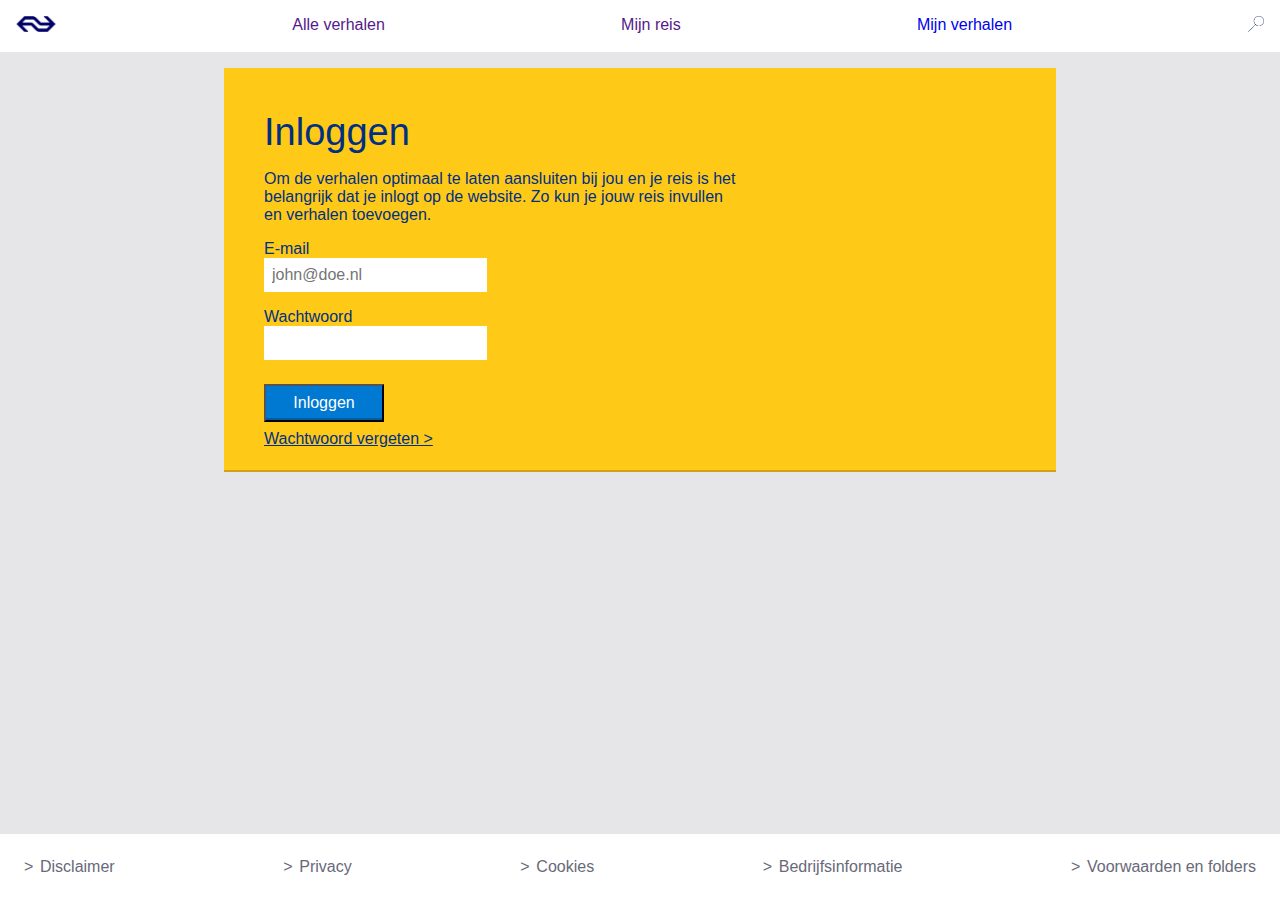
==== inloggen.html @ 3e2bbccd "HER 2" ====
<!DOCTYPE html>
<html lang="en">

<head>
    <meta charset="UTF-8">
    <title>Inloggen | NS verhalen website</title>
    <link rel="stylesheet" href="style.css">
</head>

<body id="loginpage">
    <header>
        <nav>
            <ul>
                <li><a href=""><img src="images/nskopie.png" alt="NS logo"></a></li>
                <li><a href="">Alle verhalen</a></li>
                <li><a href="">Mijn reis</a></li>
                <li><a href="mijnverhalen.html">Mijn verhalen</a></li>
                <li><a href=""><img src="images/zoekkopie.png" alt="zoek knop"></a></li>
            </ul>
        </nav>
    </header>
    <form action="inloggen.html" id="login">
        <fieldset>
            <legend>Inloggen</legend>
            <p>Om de verhalen optimaal te laten aansluiten bij jou en je reis is het belangrijk dat je inlogt op de website. Zo kun je jouw reis invullen en verhalen toevoegen.</p>
            <label for="email">E-mail</label> <br>
            <input type="email" id="email" placeholder="john@doe.nl" required> <br>
            <label for="wachtwoord">Wachtwoord</label> <br>
            <input type="password" id="wachtwoord" minlength="6" required> <br>
            <input type="submit" value="Inloggen"> <br>
            <a href="index.html">Wachtwoord vergeten</a>
        </fieldset>
    </form>
    <footer>
        <ul>
            <li><a href="https://www.ns.nl/disclaimer.html">Disclaimer</a></li>
            <li><a href="https://www.ns.nl/privacy">Privacy</a></li>
            <li><a href="https://www.ns.nl/privacy/cookiebeleid.html">Cookies</a></li>
            <li><a href="https://www.ns.nl/bedrijfsinformatie.html">Bedrijfsinformatie</a></li>
            <li><a href="https://www.ns.nl/voorwaarden.html">Voorwaarden en folders</a></li>
        </ul>
    </footer>
</body>

</html>
---- style.css ----
/*single column layout*/

* {
    box-sizing: border-box;
}

html {
    height: 100%;
}

body {
    background-color: #e6e6e9;
    font-family: myriad pro, sans-serif;
    margin: 0;
    min-height: 100%;
    display: flex;
    flex-direction: column;

}

#loginpage {
    display: block;
}

#login {
    min-width: 45%;
    max-width: 65%;
    margin: 1em auto;
    padding: 1em;
}

#login > legend {
    margin: .5em .75em;
}

#login > p {
    margin: 1em 1.5em;
    max-width: 30em;
}

#login > fieldset {
    margin: .5em 1.5em;
    padding: 0;
}

#matchresults h1 {
    grid-column: 1/3;
}

#matchresults section {
    grid-column: 2/3;
}

#mystories h1 {
    grid-column: 1/3;

}

#mystories section {
    grid-column: 2/3;
}

header {
    position: relative;
}

header ul {
    list-style: none;
    padding: 0;
    margin: 0;
    background-color: #ffffff;
    color: #003082;
}

header li {
    text-align: center;
    padding: 1em 1em;
    text-decoration: none;
    max-width: 40em;
    flex-direction: row;
    justify-content: space-around;
}

li img {
    max-height: 1em;
    min-height: 1em;
}

li {
    padding: 0.5em;
}

li a {
    text-decoration: none;
}

header form {
    position: absolute;
    max-width: 10em;
    background-color: #686979;
    border: 0;
    box-shadow: none;
    width: 10em;
    height: 2em;
    padding: 0;
    right: 0;
    top: -666em;
}

header fieldset {
    width: 10em;
    height: 2em;
    padding: 0;
}

header input[type=text] {
    width: 13em;
    height: 2em;
    margin: .5em .5em;
}

.down {
    top: 0;
}

h1 {
    font-size: 2.375em;
    font-weight: 400;
    color: #003082;
    margin: .5em;
}

h2 {
    font-size: 1.875em;
    font-weight: 400;
    color: #003082;
}

h3 {
    font-size: 1.5;
    font-weight: 400;
    color: #003082;
}

form {
    background-color: #ffc917;
    padding: 1em;
    margin: 1em 1em;
    box-shadow: inset 0 -.125em 0 0 #cfa317;
}

fieldset > p {
    max-width: 30em;
}

fieldset > p {
    color: #003082;
}

fieldset {
    border: none;
    padding: 1.5em;
}


legend {
    font-size: 2.375em;
    font-weight: 400;
    color: #003082;
    padding: 0;
}

fieldset a {
    text-decoration: underline;
    color: #003082;
}

fieldset a::after {
    content: " >"
}

label {
    color: #003082;
}

form button {
    background-color: #003082;
    color: white;
    padding: 1em;
    border: 0em;
    border-radius: 0em;
    margin: .5em 0;
}

input[type=text] {
    border: 0em;
    border-radius: 0em;
    box-sizing: border-box;
    width: 100%;
    height: 10em;
    margin: 1em 0em;
}

input[type=text]:active {
    background-color: #686979;
}

input[type=text]:focus {
    border: .2em solid #cfa317;
    background-color: #e6e6e9;
}

input[type=email] {
    border: 0em;
    font-size: 1em;
    padding: .5em;
    margin-bottom: 1em;
}

input[type=email]:active {
    background-color: #686979;
}

input[type=email]:focus {
    border: .2em solid #cfa317;
    background-color: #e6e6e9;
}

input[type=email]:valid:focus {
    background-color: lightgreen;
}

input[type=email]:invalid:focus {
    background-color: orangered;
}

input[type=password] {
    border: 0em;
    font-size: 1em;
    padding: .5em;
    margin-bottom: 1em;
}

input[type=password]:active {
    background-color: #686979;
}

input[type=password]:focus {
    border: .2em solid #cfa317;
    background-color: #e6e6e9;
}

input[type=password]:valid:focus {
    background-color: lightgreen;
}

input[type=password]:invalid:focus {
    background-color: orangered;
}

input[type=submit] {
    background-color: #0079d3;
    color: white;
    font-size: 1em;
    min-width: 7.5em;
    padding: .5em .5em;
    margin: .5em 0;
    box-shadow: inset 0 -.125em 0 0 #005ca0;
    transition: all .25s;
}

input[type=submit]:hover {
    box-shadow: inset 0 -3em 6px 0 #005ca0;
}

section {
    padding: 1em;
    margin: 1em auto;
}

article {
    background-color: #ffffff;
    padding: 1em;
    margin: 1em auto;
    min-width: 5em;
    max-width: 20em;
    box-shadow: inset 0 -.125em 0 0 rgba(7, 7, 33, .15);
}

.story {
    background-color: #ffffff;
    padding: 1em;
    margin: 2em auto;
    min-width: 60%;
    max-width: 80%;
}

.story > img {
    width: 100%;
    height: 100%;
}

#storypage > form {
    width: 75%;
    margin: 1em auto;
}

a > img {
    min-width: 10%;
    max-width: 100%;
}

p img {
    width: 2em;
    height: auto;
}

a {
    text-decoration: none;
}

section button {
    background-color: #0079d3;
    color: white;
    font-size: 1em;
    min-width: 7.5em;
    padding: .5em .5em;
    margin: 1em auto;
    box-shadow: inset 0 -.125em 0 0 #005ca0;
    transition: all .25s
}

section button::after {
    content: " >"
}

section button:hover {
    box-shadow: inset 0 -3em 6px 0 #005ca0;
}

footer {
    background-color: #ffffff;
    padding: 1em;
    margin-top: auto;
}

footer button {
    background-color: white;
    box-shadow: none;
    border: 0;
    background-image: url(images/plus3.png);
    background-size: contain;
    background-repeat: no-repeat;
    min-width: 1em;
    max-width: 1em;
    width: .5em;
    height: 1em;
}

footer button:hover {
    box-shadow: none;
}

.show {
    background-color: white;
    box-shadow: none;
    border: 0;
    background-image: url(images/vink.png);
    background-size: contain;
    background-repeat: no-repeat;
    width: 3em;
    height: 3em;
}

article {
    color: #000;
    display: flex;
    flex-wrap: wrap;
    flex-direction: row;
    max-width: 15em;
}

article footer {
    display: flex;
    justify-content: space-between;
    width: 100%;
}


footer ul {
    list-style: none;
    text-decoration: none;
    margin: 0;
    padding: 0;
    transition: all .25s ease;
    width: 100%;
}

footer li a {
    color: #686979;
    padding-left: 1em;
    position: relative;
}

footer li a:hover {
    color: #003082;
}

footer li a::before {
    content: ">";
    position: absolute;
    left: 0;
    transition: all .25s
}

footer li a:hover::before {
    left: .25em;
}

/*Breakpoint 1*/

@media (min-width: 30em) {
    body {
        display: grid;
        grid-template-columns: 1fr 1fr 1fr;
        grid-gap: 1em;
        /*
        max-width: 40em;
        margin: 0 auto;
*/
    }
    #storypage {
        display: block;
        margin: 0 auto;
    }
    .story {
        background-color: #ffffff;
        padding: 1em;
        margin: 2em auto;
        min-width: 45%;
        max-width: 65%;
    }
    #loginpage {
    display: block;
}
    #login {
        min-width: 45%;
        max-width: 65%;
        margin: 1em auto;
    }
    #loginpage > footer {
        position: absolute;
        width: 100%;
        bottom: 0;
    }
    main {
        grid-column: 2/3;
        max-width: 35em;
        margin: 0 auto;

    }
    header {
        grid-column: 1/4;
    }
    header ul {
        display: flex;
        flex-wrap: wrap;
        justify-content: space-between;
    }
    form {
        grid-column: 1/3;
        padding: 0;
        border: 0;
        margin: 0 auto;
    }
    form legend {
        padding: .5em 0em 0em 0em;
    }
    section {
        display: grid;
        grid-template-columns: 1fr 1fr;
        grid-template-rows: 25% 25% 25% 25%;
        grid-gap: 1em;
        grid-column: 1/3;
        grid-row: 1/3;
        padding: 0;
    }
    section h2 {
        grid-column: 1/3;
        grid-row: 1/2;
    }
    article {
       width: 100%;
    }
    section button {
        grid-column: 1/2;
        max-width: 7.5em;
        margin-left: 0;
    }
    footer {
        grid-column: 1/4;
    }
    footer ul {
        display: flex;
        flex-direction: row;
        justify-content: space-between;
        flex-wrap: wrap;
    }
}

@media (min-width: 65em) {
    body {
        display: grid;
        grid-template-columns: 1fr 1fr 1fr;
        grid-gap: 1em;
    }
    main {
        max-width: 47em;
        margin: 0 auto;
        grid-column: 2/3;

    }

    #storypage {
        display: block;
        margin: 0 auto;
    }
    .story {
        background-color: #ffffff;
        padding: 1em;
        margin: 2em auto;
        min-width: 45%;
        max-width: 65%;
    }
    #loginpage {
    display: block;
}
    #login {
        min-width: 45%;
        max-width: 65%;
        margin: 1em auto;
    }
    #loginpage > footer {
    position: absolute;
    width: 100%;
    bottom: 0;
}

    header {
        grid-column: 1/4;
    }
    header ul {
        display: flex;
        flex-wrap: wrap;
        justify-content: space-between;
    }
    form {
        grid-column: 2/3;
        padding: 0;
        /*        max-width: 53em;*/
        min-width: border: 0;
    }
    form legend {
        padding: .5em 0em 0em 0em;
    }
    section {
        display: grid;
        grid-template-columns: 1fr 1fr 1fr;
        grid-gap: 1em;
        grid-column: 2/3;
        padding: 0;
    }
    section h2 {
        grid-column: 1/4;
    }
    article a {
        grid-column: 1/2;
        padding: 1em;
        min-width: 15em;
    }

    article footer {
    display: flex;
    justify-content: space-between;
    width: 100%;
}
    section button {
        grid-column: 1/2;
        max-width: 7.5em;
        margin-left: 0;
    }
    footer {
        grid-column: 1/4;
    }
    footer ul {
        display: flex;
        flex-direction: row;
        justify-content: space-between;
        flex-wrap: wrap;
    }
}
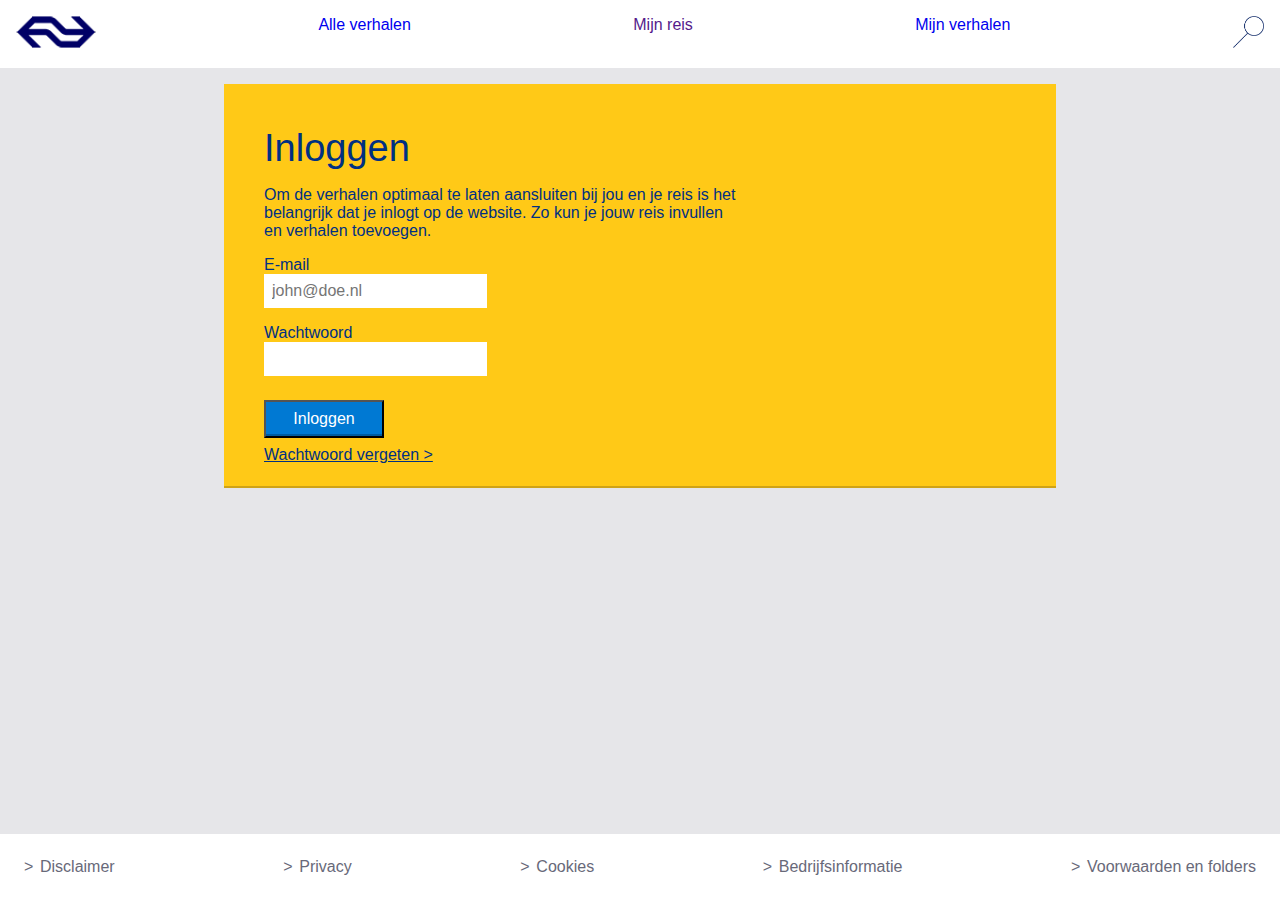
==== commit 57583daf: "Grid rechtzetten" ====
--- a/inloggen.html
+++ b/inloggen.html
@@ -6,13 +6,12 @@
     <title>Inloggen | NS verhalen website</title>
     <link rel="stylesheet" href="style.css">
 </head>
-
 <body id="loginpage">
     <header>
         <nav>
             <ul>
-                <li><a href=""><img src="images/nskopie.png" alt="NS logo"></a></li>
-                <li><a href="">Alle verhalen</a></li>
+                <li><a href="https://www.ns.nl/"><img src="images/nskopie.png" alt="NS logo"></a></li>
+                <li><a href="index.html">Alle verhalen</a></li>
                 <li><a href="">Mijn reis</a></li>
                 <li><a href="mijnverhalen.html">Mijn verhalen</a></li>
                 <li><a href=""><img src="images/zoekkopie.png" alt="zoek knop"></a></li>
--- a/style.css
+++ b/style.css
@@ -82,8 +82,8 @@
 }
 
 li img {
-    max-height: 1em;
-    min-height: 1em;
+    min-height: .5em;
+    max-height: 2em;
 }
 
 li {
@@ -281,7 +281,7 @@
 article {
     background-color: #ffffff;
     padding: 1em;
-    margin: 1em auto;
+    margin: 1em 0;
     min-width: 5em;
     max-width: 20em;
     box-shadow: inset 0 -.125em 0 0 rgba(7, 7, 33, .15);
@@ -302,7 +302,57 @@
 
 #storypage > form {
     width: 75%;
-    margin: 1em auto;
+    margin: 1.5em auto;
+}
+
+#storypage > section {
+    margin: 0 auto;
+    padding: 0;
+}
+
+#storypage > section > article {
+    position: relative;
+    width: 100em;
+    height: 10em;
+    margin: 0;
+    padding: 0;
+}
+
+#storypage > section > article:nth-of-type(1) {
+    position: absolute;
+    top: -666em;
+}
+
+.down {
+    top: 0;
+}
+
+#storypage > section > article > img:nth-of-type(1) {
+    width: 2em;
+    position: absolute;
+    left: 10%;
+    top: 10%;
+}
+
+#storypage > section > article > img:nth-of-type(2) {
+    width: 1em;
+    position: absolute;
+    right: 10%;
+    bottom: 10%;
+}
+
+#storypage > section > article > h2 {
+    position: absolute;
+    padding: 0;
+    margin: 0;
+    top: 10%;
+    left: 25%;
+}
+
+#storypage > section > article > p {
+    position: absolute;
+    top: 35%;
+    left: 10%;
 }
 
 a > img {
@@ -342,6 +392,7 @@
     background-color: #ffffff;
     padding: 1em;
     margin-top: auto;
+    position: relative;
 }
 
 footer button {
@@ -351,10 +402,12 @@
     background-image: url(images/plus3.png);
     background-size: contain;
     background-repeat: no-repeat;
-    min-width: 1em;
-    max-width: 1em;
-    width: .5em;
-    height: 1em;
+    min-width: 3em;
+    max-width: 3em;
+    width: 2em;
+    height: 2em;
+    position: absolute;
+    right: 0;
 }
 
 footer button:hover {
@@ -362,14 +415,11 @@
 }
 
 .show {
-    background-color: white;
-    box-shadow: none;
-    border: 0;
     background-image: url(images/vink.png);
     background-size: contain;
     background-repeat: no-repeat;
-    width: 3em;
-    height: 3em;
+    width: 2em;
+    height: 2em;
 }
 
 article {
@@ -377,7 +427,7 @@
     display: flex;
     flex-wrap: wrap;
     flex-direction: row;
-    max-width: 15em;
+    width: 100%;
 }
 
 article footer {
@@ -422,16 +472,18 @@
 @media (min-width: 30em) {
     body {
         display: grid;
-        grid-template-columns: 1fr 1fr 1fr;
+        grid-template-columns: 1fr 1fr 1fr 1fr;
+        grid-column: 2/3;
         grid-gap: 1em;
+        width: 100%;
         /*
         max-width: 40em;
         margin: 0 auto;
 */
     }
     #storypage {
-        display: block;
-        margin: 0 auto;
+        display: grid;
+        grid-template-columns: 1fr 1fr 1fr;
     }
     .story {
         background-color: #ffffff;
@@ -439,10 +491,29 @@
         margin: 2em auto;
         min-width: 45%;
         max-width: 65%;
+        grid-column: 1/3;
+    }
+    #storypage > section {
+        grid-column: 2/3;
+        padding: 0;
+    }
+
+    #storypage > section > article {
+        position: relative;
+        width: 100em;
+        height: 10em;
+        margin: 0;
+        padding: 0;
+        grid-column: 1/3;
+    }
+
+    #storypage > form {
+        grid-column: 1/3;
+        width: 100%;
     }
     #loginpage {
-    display: block;
-}
+        display: block;
+    }
     #login {
         min-width: 45%;
         max-width: 65%;
@@ -454,13 +525,13 @@
         bottom: 0;
     }
     main {
-        grid-column: 2/3;
-        max-width: 35em;
+        grid-column: 2/4;
+        max-width: 45em;
         margin: 0 auto;
 
     }
     header {
-        grid-column: 1/4;
+        grid-column: 1/5;
     }
     header ul {
         display: flex;
@@ -479,7 +550,6 @@
     section {
         display: grid;
         grid-template-columns: 1fr 1fr;
-        grid-template-rows: 25% 25% 25% 25%;
         grid-gap: 1em;
         grid-column: 1/3;
         grid-row: 1/3;
@@ -490,7 +560,7 @@
         grid-row: 1/2;
     }
     article {
-       width: 100%;
+        width: 100%;
     }
     section button {
         grid-column: 1/2;
@@ -498,7 +568,7 @@
         margin-left: 0;
     }
     footer {
-        grid-column: 1/4;
+        grid-column: 1/5;
     }
     footer ul {
         display: flex;
@@ -508,14 +578,14 @@
     }
 }
 
-@media (min-width: 65em) {
+@media (min-width: 55em) {
     body {
         display: grid;
         grid-template-columns: 1fr 1fr 1fr;
         grid-gap: 1em;
     }
     main {
-        max-width: 47em;
+        max-width: 53em;
         margin: 0 auto;
         grid-column: 2/3;
 
@@ -532,19 +602,31 @@
         min-width: 45%;
         max-width: 65%;
     }
+    #storypage > section {
+        margin: 0 auto;
+        padding: 0;
+    }
+
+    #storypage > section > article {
+        position: relative;
+        width: 100em;
+        height: 10em;
+        margin: 0;
+        padding: 0;
+    }
     #loginpage {
-    display: block;
-}
+        display: block;
+    }
     #login {
         min-width: 45%;
         max-width: 65%;
         margin: 1em auto;
     }
     #loginpage > footer {
-    position: absolute;
-    width: 100%;
-    bottom: 0;
-}
+        position: absolute;
+        width: 100%;
+        bottom: 0;
+    }
 
     header {
         grid-column: 1/4;
@@ -555,10 +637,9 @@
         justify-content: space-between;
     }
     form {
-        grid-column: 2/3;
-        padding: 0;
-        /*        max-width: 53em;*/
-        min-width: border: 0;
+        grid-column: 2/5;
+        padding: 0;
+        border: 0;
     }
     form legend {
         padding: .5em 0em 0em 0em;
@@ -573,6 +654,7 @@
     section h2 {
         grid-column: 1/4;
     }
+
     article a {
         grid-column: 1/2;
         padding: 1em;
@@ -580,10 +662,10 @@
     }
 
     article footer {
-    display: flex;
-    justify-content: space-between;
-    width: 100%;
-}
+        display: flex;
+        justify-content: space-between;
+        width: 100%;
+    }
     section button {
         grid-column: 1/2;
         max-width: 7.5em;
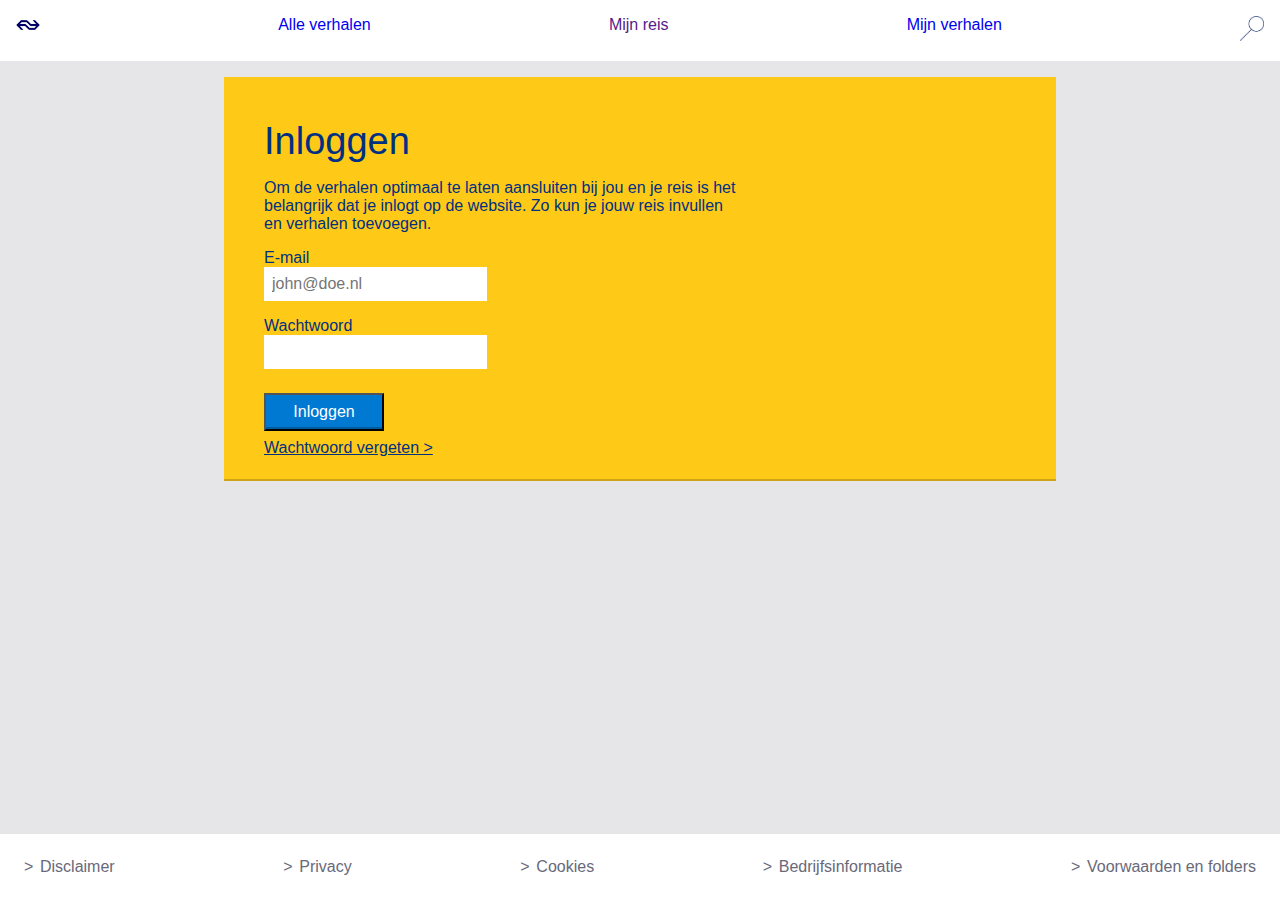
==== commit 26697cd7: "Responsiveness nog beter en nieuwe index content" ====
--- a/inloggen.html
+++ b/inloggen.html
@@ -39,6 +39,7 @@
             <li><a href="https://www.ns.nl/voorwaarden.html">Voorwaarden en folders</a></li>
         </ul>
     </footer>
+    <script src="script.js"></script>
 </body>
 
 </html>
--- a/style.css
+++ b/style.css
@@ -29,6 +29,11 @@
     padding: 1em;
 }
 
+#login > fieldset {
+    margin: .5em 1.5em;
+    padding: 0;
+}
+
 #login > legend {
     margin: .5em .75em;
 }
@@ -38,26 +43,90 @@
     max-width: 30em;
 }
 
-#login > fieldset {
-    margin: .5em 1.5em;
-    padding: 0;
+#matchresults section {
+    grid-column: 2/3;
 }
 
 #matchresults h1 {
     grid-column: 1/3;
-}
-
-#matchresults section {
-    grid-column: 2/3;
-}
-
-#mystories h1 {
-    grid-column: 1/3;
-
+    margin: 0;
 }
 
 #mystories section {
     grid-column: 2/3;
+}
+
+#mystories h1 {
+    grid-column: 1/4;
+    margin: 0;
+}
+
+.story {
+    background-color: #ffffff;
+    padding: 1em;
+    margin: 2em auto;
+    min-width: 60%;
+    max-width: 80%;
+}
+
+.story > img {
+    width: 100%;
+    height: 100%;
+}
+
+#storypage > form {
+    width: 75%;
+    margin: 1.5em auto;
+}
+
+#storypage > section {
+    margin: 0 auto;
+    padding: 0;
+}
+
+#storypage > section > article {
+    position: relative;
+    width: 100em;
+    height: 10em;
+    margin: 1em 0;
+    padding: 0;
+}
+
+#storypage > section > article:nth-of-type(1) {
+    position: absolute;
+    top: -666em;
+}
+
+.down {
+    top: 0;
+}
+
+#storypage > section > article > img:nth-of-type(1) {
+    width: 2em;
+    position: absolute;
+    left: 10%;
+    top: 10%;
+}
+
+#storypage > section > article > img:nth-of-type(2) {
+    width: 1em;
+    position: absolute;
+    right: 10%;
+    bottom: 10%;
+}
+
+#storypage > section > article > h2 {
+    position: absolute;
+    padding: 0;
+    margin: 0;
+    top: 10%;
+    left: 25%;
+}
+
+#storypage > section > article > p {
+    position: absolute;
+    top: 35%;
+    left: 10%;
 }
 
 header {
@@ -81,17 +150,16 @@
     justify-content: space-around;
 }
 
-li img {
-    min-height: .5em;
-    max-height: 2em;
-}
-
 li {
     padding: 0.5em;
 }
 
 li a {
     text-decoration: none;
+}
+
+li img {
+    max-width: 1.5em;
 }
 
 header form {
@@ -149,19 +217,15 @@
     box-shadow: inset 0 -.125em 0 0 #cfa317;
 }
 
-fieldset > p {
-    max-width: 30em;
-}
-
-fieldset > p {
-    color: #003082;
-}
-
 fieldset {
     border: none;
     padding: 1.5em;
 }
 
+fieldset > p {
+    color: #003082;
+    max-width: 30em;
+}
 
 legend {
     font-size: 2.375em;
@@ -285,79 +349,26 @@
     min-width: 5em;
     max-width: 20em;
     box-shadow: inset 0 -.125em 0 0 rgba(7, 7, 33, .15);
-}
-
-.story {
-    background-color: #ffffff;
-    padding: 1em;
-    margin: 2em auto;
-    min-width: 60%;
-    max-width: 80%;
-}
-
-.story > img {
+    color: #000;
+    display: flex;
+    flex-wrap: wrap;
+    flex-direction: row;
     width: 100%;
-    height: 100%;
-}
-
-#storypage > form {
-    width: 75%;
-    margin: 1.5em auto;
-}
-
-#storypage > section {
-    margin: 0 auto;
-    padding: 0;
-}
-
-#storypage > section > article {
+    overflow: hidden;
+}
+
+a > img {
+    width: 100%;
+}
+
+p {
     position: relative;
-    width: 100em;
-    height: 10em;
-    margin: 0;
-    padding: 0;
-}
-
-#storypage > section > article:nth-of-type(1) {
-    position: absolute;
-    top: -666em;
-}
-
-.down {
-    top: 0;
-}
-
-#storypage > section > article > img:nth-of-type(1) {
-    width: 2em;
-    position: absolute;
-    left: 10%;
-    top: 10%;
-}
-
-#storypage > section > article > img:nth-of-type(2) {
-    width: 1em;
-    position: absolute;
-    right: 10%;
-    bottom: 10%;
-}
-
-#storypage > section > article > h2 {
-    position: absolute;
-    padding: 0;
-    margin: 0;
-    top: 10%;
-    left: 25%;
-}
-
-#storypage > section > article > p {
-    position: absolute;
-    top: 35%;
-    left: 10%;
-}
-
-a > img {
-    min-width: 10%;
-    max-width: 100%;
+}
+
+p > span {
+    position: absolute;
+    bottom: .75em;
+    left: 3em;
 }
 
 p img {
@@ -388,11 +399,10 @@
     box-shadow: inset 0 -3em 6px 0 #005ca0;
 }
 
-footer {
-    background-color: #ffffff;
-    padding: 1em;
-    margin-top: auto;
-    position: relative;
+article footer {
+    display: flex;
+    justify-content: space-between;
+    width: 100%;
 }
 
 footer button {
@@ -422,20 +432,12 @@
     height: 2em;
 }
 
-article {
-    color: #000;
-    display: flex;
-    flex-wrap: wrap;
-    flex-direction: row;
-    width: 100%;
-}
-
-article footer {
-    display: flex;
-    justify-content: space-between;
-    width: 100%;
-}
-
+footer {
+    background-color: #ffffff;
+    padding: 1em;
+    margin-top: auto;
+    position: relative;
+}
 
 footer ul {
     list-style: none;
@@ -476,10 +478,16 @@
         grid-column: 2/3;
         grid-gap: 1em;
         width: 100%;
-        /*
-        max-width: 40em;
-        margin: 0 auto;
-*/
+    }
+    #login {
+        min-width: 45%;
+        max-width: 65%;
+        margin: 1em auto;
+    }
+    #loginpage > footer {
+        position: absolute;
+        width: 100%;
+        bottom: 0;
     }
     #storypage {
         display: grid;
@@ -491,39 +499,57 @@
         margin: 2em auto;
         min-width: 45%;
         max-width: 65%;
-        grid-column: 1/3;
+        grid-column: 1/4;
     }
     #storypage > section {
-        grid-column: 2/3;
+        margin: 1em auto;
         padding: 0;
+        grid-column: 1/4;
+        display: grid;
+        width: 22em;
     }
 
     #storypage > section > article {
         position: relative;
-        width: 100em;
-        height: 10em;
-        margin: 0;
+        min-width: 45%;
+        max-width: 100% margin: 0;
         padding: 0;
         grid-column: 1/3;
+        /*        width: 100%;*/
     }
 
     #storypage > form {
-        grid-column: 1/3;
-        width: 100%;
+        grid-column: 2/3;
+        width: 22em;
     }
     #loginpage {
         display: block;
     }
-    #login {
-        min-width: 45%;
-        max-width: 65%;
-        margin: 1em auto;
-    }
-    #loginpage > footer {
-        position: absolute;
-        width: 100%;
-        bottom: 0;
-    }
+    #mystories article{
+        min-width: 15em;
+    }
+/*
+    #mystories h1 {
+        grid-column: 1/4;
+        margin: 0;
+    }
+
+    #mystories {
+        display: grid;
+        grid-template-columns: 1fr 1fr 1fr 1fr;
+        grid-column: 1/4;
+        grid-gap: 1em;
+        width: 100%;
+    }
+
+    #mystories section {
+        grid-column: 2/4;
+    }
+    #mystories > section > article {
+        grid-column: 1/2;
+        width: 100%;
+    }
+*/
     main {
         grid-column: 2/4;
         max-width: 45em;
@@ -552,12 +578,10 @@
         grid-template-columns: 1fr 1fr;
         grid-gap: 1em;
         grid-column: 1/3;
-        grid-row: 1/3;
         padding: 0;
     }
     section h2 {
         grid-column: 1/3;
-        grid-row: 1/2;
     }
     article {
         width: 100%;
@@ -591,16 +615,34 @@
 
     }
 
+    #loginpage {
+        display: block;
+    }
+    #login {
+        min-width: 45%;
+        max-width: 65%;
+        margin: 1em auto;
+    }
+    #loginpage > footer {
+        position: absolute;
+        width: 100%;
+        bottom: 0;
+    }
+
     #storypage {
-        display: block;
+        display: grid;
+        grid-template-columns: 1fr 1fr 1fr;
         margin: 0 auto;
     }
     .story {
         background-color: #ffffff;
         padding: 1em;
         margin: 2em auto;
-        min-width: 45%;
-        max-width: 65%;
+        grid-column: 2/3;
+        min-width: 26em;
+    }
+    #storypage > form {
+        grid-column: 2/3;
     }
     #storypage > section {
         margin: 0 auto;
@@ -608,24 +650,47 @@
     }
 
     #storypage > section > article {
-        position: relative;
-        width: 100em;
-        height: 10em;
+        grid-column: 2/3;
         margin: 0;
         padding: 0;
     }
-    #loginpage {
-        display: block;
-    }
-    #login {
-        min-width: 45%;
-        max-width: 65%;
-        margin: 1em auto;
-    }
-    #loginpage > footer {
-        position: absolute;
-        width: 100%;
-        bottom: 0;
+
+/*
+    #mystories {
+        display: grid;
+        grid-template-columns: 1fr 1fr 1fr 1fr;
+        grid-column: 1/5;
+        grid-gap: 1em;
+        width: 100%;
+    }
+
+    #mystories header {
+        grid-column: 1/5;
+    }
+*/
+
+    #mystories h1 {
+        grid-column: 1/4;
+/*        margin: 0;*/
+    }
+/*
+    #mystories section {
+        grid-column: 2/4;
+    }
+*/
+/*
+    #mystories > section > article {
+        grid-column: 1/2;
+        width: 100%;
+    }
+
+    #mystories footer {
+        grid-column: 1/5;
+    }
+*/
+
+    #matchresults h1 {
+        grid-column: 1/4;
     }
 
     header {
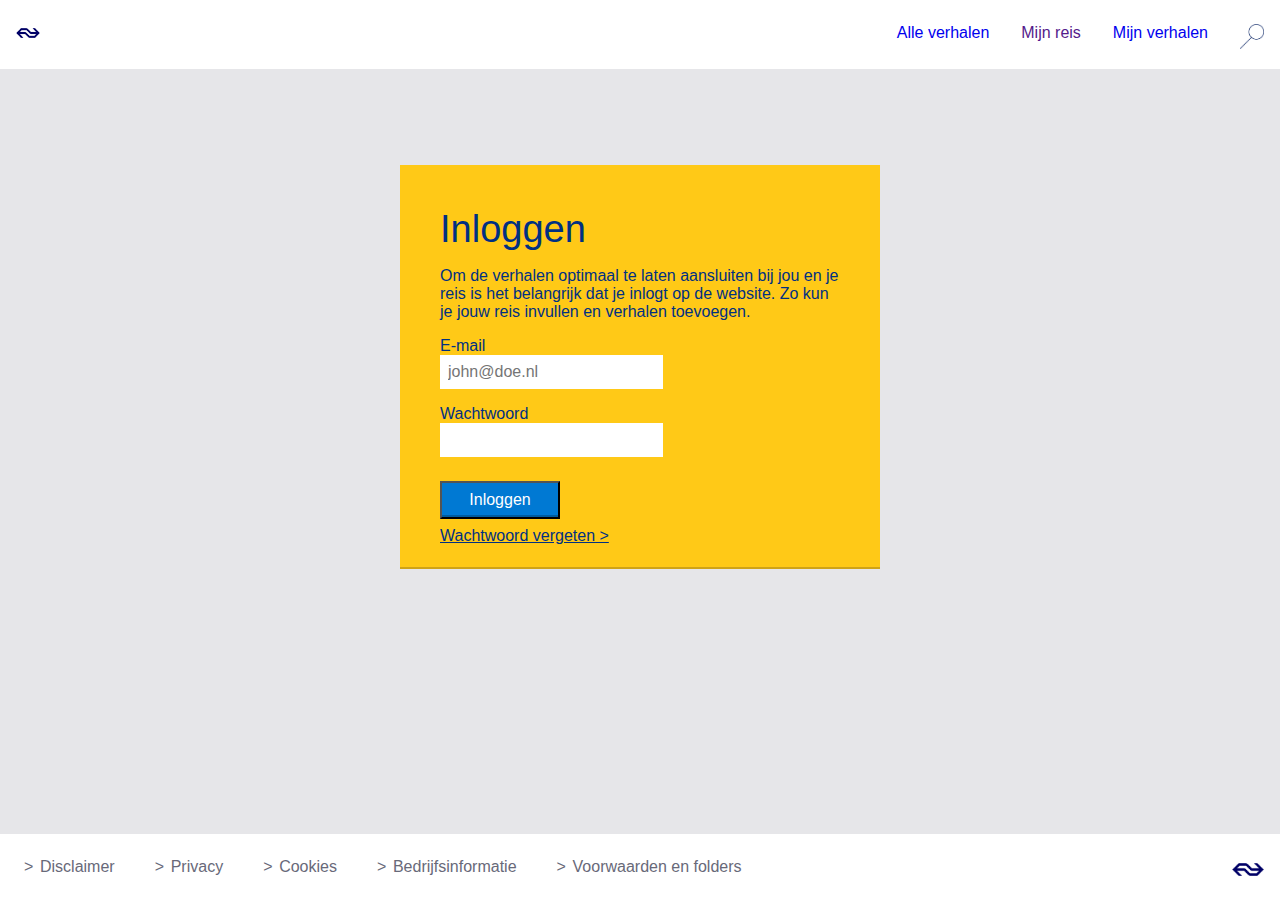
==== commit ca2f5155: "Herkansing fiks" ====
--- a/inloggen.html
+++ b/inloggen.html
@@ -1,8 +1,8 @@
 <!DOCTYPE html>
 <html lang="en">
-
 <head>
     <meta charset="UTF-8">
+    <meta name="viewport" content="initial-scale=1">
     <title>Inloggen | NS verhalen website</title>
     <link rel="stylesheet" href="style.css">
 </head>
@@ -10,7 +10,7 @@
     <header>
         <nav>
             <ul>
-                <li><a href="https://www.ns.nl/"><img src="images/nskopie.png" alt="NS logo"></a></li>
+                <li id="li"><a href="https://www.ns.nl/"><img src="images/nskopie.png" alt="NS logo"></a></li>
                 <li><a href="index.html">Alle verhalen</a></li>
                 <li><a href="">Mijn reis</a></li>
                 <li><a href="mijnverhalen.html">Mijn verhalen</a></li>
@@ -26,7 +26,7 @@
             <input type="email" id="email" placeholder="john@doe.nl" required> <br>
             <label for="wachtwoord">Wachtwoord</label> <br>
             <input type="password" id="wachtwoord" minlength="6" required> <br>
-            <input type="submit" value="Inloggen"> <br>
+            <input type="submit" formaction="index.html" value="Inloggen"> <br>
             <a href="index.html">Wachtwoord vergeten</a>
         </fieldset>
     </form>
@@ -37,9 +37,9 @@
             <li><a href="https://www.ns.nl/privacy/cookiebeleid.html">Cookies</a></li>
             <li><a href="https://www.ns.nl/bedrijfsinformatie.html">Bedrijfsinformatie</a></li>
             <li><a href="https://www.ns.nl/voorwaarden.html">Voorwaarden en folders</a></li>
+            <a href="https://www.ns.nl/"><img src="images/nskopie.png" alt="NS logo"></a>
         </ul>
     </footer>
     <script src="script.js"></script>
 </body>
-
 </html>
--- a/style.css
+++ b/style.css
@@ -15,16 +15,23 @@
     min-height: 100%;
     display: flex;
     flex-direction: column;
-
 }
 
 #loginpage {
     display: block;
 }
 
+#loginpage legend {
+    margin: 0;
+}
+
+#loginpage form {
+    width: 30em;
+}
+
 #login {
-    min-width: 45%;
-    max-width: 65%;
+    min-width: 16em;
+    max-width: 40em;
     margin: 1em auto;
     padding: 1em;
 }
@@ -32,6 +39,7 @@
 #login > fieldset {
     margin: .5em 1.5em;
     padding: 0;
+    min-width: 19em;
 }
 
 #login > legend {
@@ -43,6 +51,36 @@
     max-width: 30em;
 }
 
+.matchmaker {
+    position: relative;
+}
+
+.loved {
+    background-color: #e6e6e9;
+    color: #686979;
+    border: .125em;
+    border-style: dashed;
+    border-color: #686979;
+}
+
+#love {
+    background-color: #0079d3;
+    position: absolute;
+    bottom: 17em;
+    left: 5em;
+}
+
+#dream {
+    background-color: #0079d3;
+    position: absolute;
+    bottom: 17em;
+    left: 15em;
+}
+
+#emptystate p {
+    color: #686979;
+}
+
 #matchresults section {
     grid-column: 2/3;
 }
@@ -52,8 +90,18 @@
     margin: 0;
 }
 
+#matchresults p > span {
+    bottom: 0;
+    left: 0;
+}
+
+#matchresults button {
+    bottom: .75em;
+    right: 0;
+}
+
 #mystories section {
-    grid-column: 2/3;
+    Xgrid-column: 2/3; /* geen column definieren dan blijven de articles mooi in het midden */
 }
 
 #mystories h1 {
@@ -61,27 +109,69 @@
     margin: 0;
 }
 
-.story {
-    background-color: #ffffff;
+#storypage {
+    display: block;
+}
+
+#storypage > section.story {
+    width: 100%;
     padding: 1em;
-    margin: 2em auto;
-    min-width: 60%;
-    max-width: 80%;
+    margin: 1em auto;
+    align-items: stretch;
+}
+
+.story .image2, .story .image3 {
+    display: none;
 }
 
 .story > img {
     width: 100%;
-    height: 100%;
+}
+
+#storypage #click {
+    width: 100%;
+    margin: 15em 0 0 0;
+    padding: 1em;
+
 }
 
 #storypage > form {
-    width: 75%;
+    min-width: 10em;
+    max-width: 22em;
+    background-color: #ffffff;
+    box-shadow: none;
     margin: 1.5em auto;
+    position: relative;
+    z-index: 20;
+}
+
+#storypage input[type=text]{
+    border: .225em solid #003082;
+}
+
+#storypage button {
+    background-color: #0079d3;
+    color: white;
+    font-size: 1em;
+    min-width: 7.5em;
+    padding: .5em .5em;
+    margin: .5em 0;
+    box-shadow: inset 0 -.125em 0 0 #005ca0;
+    transition: all .25s;
+}
+
+#storypage button:hover {
+    box-shadow: inset 0 -3em 6px 0 #005ca0;
 }
 
 #storypage > section {
-    margin: 0 auto;
-    padding: 0;
+    margin-top: -13.5em;
+    position: relative;
+    z-index: 10;
+    display: flex;
+    flex-direction: column;
+    align-items: center;
+    transition: all .5s ease-out;
 }
 
 #storypage > section > article {
@@ -89,33 +179,38 @@
     width: 100em;
     height: 10em;
     margin: 1em 0;
-    padding: 0;
-}
-
-#storypage > section > article:nth-of-type(1) {
-    position: absolute;
-    top: -666em;
-}
-
-.down {
-    top: 0;
-}
-
-#storypage > section > article > img:nth-of-type(1) {
+    padding: 0.5em;
+}
+
+#first {
+    background-color: rgba(255, 201, 23, 0.75);
+    transition: all 3s ease-out;
+}
+
+.down #first {
+    background-color: white;
+}
+
+#storypage .down {
+    position: relative;
+    margin-top: -1.5em;
+}
+
+#storypage article > img:nth-of-type(1) {
     width: 2em;
     position: absolute;
     left: 10%;
     top: 10%;
-}
-
-#storypage > section > article > img:nth-of-type(2) {
+}    /*Om de profielfoto een grootte te geven*/
+
+#storypage article > img:nth-of-type(2) {
     width: 1em;
     position: absolute;
     right: 10%;
     bottom: 10%;
-}
-
-#storypage > section > article > h2 {
+} /*Om de reactie button een grootte te geven*/
+
+#storypage h2 {
     position: absolute;
     padding: 0;
     margin: 0;
@@ -123,14 +218,10 @@
     left: 25%;
 }
 
-#storypage > section > article > p {
+#storypage p {
     position: absolute;
     top: 35%;
     left: 10%;
-}
-
-header {
-    position: relative;
 }
 
 header ul {
@@ -143,52 +234,18 @@
 
 header li {
     text-align: center;
-    padding: 1em 1em;
+    padding: 1.5em 1em 1em 1em;
     text-decoration: none;
-    max-width: 40em;
     flex-direction: row;
-    justify-content: space-around;
+    justify-content: flex-end;
 }
 
 li {
-    padding: 0.5em;
-}
-
-li a {
-    text-decoration: none;
-}
+    padding: .5em .5em;
+} /*Om de footer linkjes ruimte te geven*/
 
 li img {
     max-width: 1.5em;
-}
-
-header form {
-    position: absolute;
-    max-width: 10em;
-    background-color: #686979;
-    border: 0;
-    box-shadow: none;
-    width: 10em;
-    height: 2em;
-    padding: 0;
-    right: 0;
-    top: -666em;
-}
-
-header fieldset {
-    width: 10em;
-    height: 2em;
-    padding: 0;
-}
-
-header input[type=text] {
-    width: 13em;
-    height: 2em;
-    margin: .5em .5em;
-}
-
-.down {
-    top: 0;
 }
 
 h1 {
@@ -202,6 +259,7 @@
     font-size: 1.875em;
     font-weight: 400;
     color: #003082;
+    margin-bottom: 1em;
 }
 
 h3 {
@@ -213,6 +271,7 @@
 form {
     background-color: #ffc917;
     padding: 1em;
+    min-width: 19em;
     margin: 1em 1em;
     box-shadow: inset 0 -.125em 0 0 #cfa317;
 }
@@ -231,7 +290,7 @@
     font-size: 2.375em;
     font-weight: 400;
     color: #003082;
-    padding: 0;
+    margin-bottom: -1em;
 }
 
 fieldset a {
@@ -241,6 +300,10 @@
 
 fieldset a::after {
     content: " >"
+}
+
+fieldset a:link {
+    color: #003082;
 }
 
 label {
@@ -251,74 +314,50 @@
     background-color: #003082;
     color: white;
     padding: 1em;
-    border: 0em;
-    border-radius: 0em;
+    border: 0;
+    border-radius: 0;
     margin: .5em 0;
 }
 
 input[type=text] {
-    border: 0em;
-    border-radius: 0em;
+    border: 0;
+    border-radius: 0;
     box-sizing: border-box;
     width: 100%;
     height: 10em;
-    margin: 1em 0em;
-}
-
-input[type=text]:active {
-    background-color: #686979;
-}
-
-input[type=text]:focus {
-    border: .2em solid #cfa317;
-    background-color: #e6e6e9;
-}
-
-input[type=email] {
-    border: 0em;
+    margin: 1em 0;
+}
+
+input[type=email], input[type=password] {
+    border: 0;
     font-size: 1em;
     padding: .5em;
     margin-bottom: 1em;
 }
 
-input[type=email]:active {
+#shadow:hover {
+    box-shadow: none;
+    cursor: default;
+}
+
+input[type=text]:hover, input[type=email]:hover, input[type=password]:hover {
+    box-shadow: .125em .125em #686979;
+}
+
+input[type=text]:active, input[type=email]:active, input[type=password]:active {
     background-color: #686979;
 }
 
-input[type=email]:focus {
+input[type=text]:focus, input[type=email]:focus, input[type=password]:focus {
     border: .2em solid #cfa317;
     background-color: #e6e6e9;
 }
 
-input[type=email]:valid:focus {
-    background-color: lightgreen;
-}
-
-input[type=email]:invalid:focus {
-    background-color: orangered;
-}
-
-input[type=password] {
-    border: 0em;
-    font-size: 1em;
-    padding: .5em;
-    margin-bottom: 1em;
-}
-
-input[type=password]:active {
-    background-color: #686979;
-}
-
-input[type=password]:focus {
-    border: .2em solid #cfa317;
-    background-color: #e6e6e9;
-}
-
-input[type=password]:valid:focus {
-    background-color: lightgreen;
-}
-
-input[type=password]:invalid:focus {
+input[type=email]:valid:focus, input[type=password]:valid:focus {
+    background-color: green;
+}
+
+input[type=email]:invalid:focus, input[type=password]:invalid:focus {
     background-color: orangered;
 }
 
@@ -335,6 +374,7 @@
 
 input[type=submit]:hover {
     box-shadow: inset 0 -3em 6px 0 #005ca0;
+    cursor: pointer;
 }
 
 section {
@@ -345,9 +385,9 @@
 article {
     background-color: #ffffff;
     padding: 1em;
-    margin: 1em 0;
+    margin:  1em 0;
     min-width: 5em;
-    max-width: 20em;
+    max-width: 22em;
     box-shadow: inset 0 -.125em 0 0 rgba(7, 7, 33, .15);
     color: #000;
     display: flex;
@@ -373,7 +413,6 @@
 
 p img {
     width: 2em;
-    height: auto;
 }
 
 a {
@@ -386,7 +425,6 @@
     font-size: 1em;
     min-width: 7.5em;
     padding: .5em .5em;
-    margin: 1em auto;
     box-shadow: inset 0 -.125em 0 0 #005ca0;
     transition: all .25s
 }
@@ -397,31 +435,39 @@
 
 section button:hover {
     box-shadow: inset 0 -3em 6px 0 #005ca0;
+    cursor: pointer;
 }
 
 article footer {
     display: flex;
     justify-content: space-between;
     width: 100%;
+    height: 4em;
 }
 
 footer button {
     background-color: white;
     box-shadow: none;
     border: 0;
-    background-image: url(images/plus3.png);
+    background-image: url(images/plusser.png);
     background-size: contain;
     background-repeat: no-repeat;
-    min-width: 3em;
-    max-width: 3em;
-    width: 2em;
-    height: 2em;
+    min-width: 1em;
+    height: 1.5em;
+    padding-right: 0;
     position: absolute;
     right: 0;
+    bottom: 0;
+    transition: all .25s ease-out;
 }
 
 footer button:hover {
     box-shadow: none;
+    background-image: url(images/plusser-2.png);
+}
+
+footer button::after {
+    content: none;
 }
 
 .show {
@@ -451,6 +497,7 @@
 footer li a {
     color: #686979;
     padding-left: 1em;
+    padding-right: 1.5em;
     position: relative;
 }
 
@@ -462,142 +509,156 @@
     content: ">";
     position: absolute;
     left: 0;
-    transition: all .25s
+    transition: all .25s;
 }
 
 footer li a:hover::before {
     left: .25em;
 }
 
+footer a img {
+    width: 2em;
+    position: absolute;
+    bottom: 1.5em;
+    right: 1em;
+}
+
 /*Breakpoint 1*/
 
-@media (min-width: 30em) {
+@media (min-width: 42em) {
     body {
         display: grid;
-        grid-template-columns: 1fr 1fr 1fr 1fr;
+        grid-template-columns: 1fr 1fr;
         grid-column: 2/3;
         grid-gap: 1em;
         width: 100%;
     }
+
     #login {
-        min-width: 45%;
-        max-width: 65%;
-        margin: 1em auto;
-    }
+        margin-top: 6em;
+    }
+
     #loginpage > footer {
         position: absolute;
         width: 100%;
         bottom: 0;
     }
-    #storypage {
+
+    .story {
+        padding: 1em;
+        margin: 2em auto;
+    }
+
+    .story .image1, .story .image3 {
+        display: none;
+    }
+
+    .story .image2 {
+        display: block;
+    }
+
+    #storypage > section {
+        padding: 0;
+    }
+
+    #storypage > section > article {
+        max-width: 22em;
+    }
+
+    #storypage > form {
+        width: 22em;
+    }
+
+    #loginpage {
+        display: block;
+    }
+
+    #mystories article{
+        min-width: 15em;
+    }
+
+    #matchresults {
         display: grid;
         grid-template-columns: 1fr 1fr 1fr;
-    }
-    .story {
-        background-color: #ffffff;
-        padding: 1em;
-        margin: 2em auto;
-        min-width: 45%;
-        max-width: 65%;
-        grid-column: 1/4;
-    }
-    #storypage > section {
-        margin: 1em auto;
-        padding: 0;
-        grid-column: 1/4;
-        display: grid;
-        width: 22em;
-    }
-
-    #storypage > section > article {
-        position: relative;
-        min-width: 45%;
-        max-width: 100% margin: 0;
-        padding: 0;
+        grid-gap: 1em;
+    }
+
+    #matchresults p {
         grid-column: 1/3;
-        /*        width: 100%;*/
-    }
-
-    #storypage > form {
-        grid-column: 2/3;
-        width: 22em;
-    }
-    #loginpage {
-        display: block;
-    }
-    #mystories article{
-        min-width: 15em;
-    }
-/*
-    #mystories h1 {
-        grid-column: 1/4;
-        margin: 0;
-    }
-
-    #mystories {
-        display: grid;
-        grid-template-columns: 1fr 1fr 1fr 1fr;
-        grid-column: 1/4;
-        grid-gap: 1em;
-        width: 100%;
-    }
-
-    #mystories section {
-        grid-column: 2/4;
-    }
-    #mystories > section > article {
-        grid-column: 1/2;
-        width: 100%;
-    }
-*/
+    }
+
+    #matchresults article {
+        min-width: 11em;
+    }
+
+    h2 {
+        margin-bottom: 0;
+    }
+
     main {
-        grid-column: 2/4;
+        grid-column: 1/3;
         max-width: 45em;
         margin: 0 auto;
-
-    }
+    }
+
     header {
-        grid-column: 1/5;
-    }
+        grid-column: 1/4;
+    }
+
     header ul {
         display: flex;
+        flex-direction: row;
         flex-wrap: wrap;
-        justify-content: space-between;
-    }
+        justify-content: flex-end;
+    }
+
+    #li {
+/*        justify-content: flex-start;*/
+        margin-right: auto;
+    }
+
     form {
         grid-column: 1/3;
         padding: 0;
         border: 0;
-        margin: 0 auto;
-    }
+        margin: 0 2em; /* om te voorkomen dat de form tegen de rand gaat staan */
+    }
+
     form legend {
-        padding: .5em 0em 0em 0em;
-    }
+        padding: .5em 0 0 0;
+    }
+
     section {
         display: grid;
         grid-template-columns: 1fr 1fr;
         grid-gap: 1em;
         grid-column: 1/3;
-        padding: 0;
-    }
+        padding: 2em; /* padding zodat de articles niet tegen de rand gaan staan */
+    }
+
     section h2 {
         grid-column: 1/3;
     }
+
     article {
         width: 100%;
-    }
+        margin: 0;
+    }
+
     section button {
         grid-column: 1/2;
         max-width: 7.5em;
-        margin-left: 0;
-    }
+        margin: 0;
+    }
+
     footer {
-        grid-column: 1/5;
-    }
+        grid-column: 1/4;
+    }
+
     footer ul {
         display: flex;
         flex-direction: row;
-        justify-content: space-between;
+        justify-content: flex-start;
         flex-wrap: wrap;
     }
 }
@@ -608,6 +669,7 @@
         grid-template-columns: 1fr 1fr 1fr;
         grid-gap: 1em;
     }
+
     main {
         max-width: 53em;
         margin: 0 auto;
@@ -618,11 +680,7 @@
     #loginpage {
         display: block;
     }
-    #login {
-        min-width: 45%;
-        max-width: 65%;
-        margin: 1em auto;
-    }
+
     #loginpage > footer {
         position: absolute;
         width: 100%;
@@ -630,92 +688,68 @@
     }
 
     #storypage {
-        display: grid;
-        grid-template-columns: 1fr 1fr 1fr;
         margin: 0 auto;
     }
-    .story {
-        background-color: #ffffff;
+
+    section.story {
+        width: 100%;
         padding: 1em;
         margin: 2em auto;
-        grid-column: 2/3;
-        min-width: 26em;
-    }
+    }
+
+        .story .image1, .story .image2 {
+        display: none;
+    }
+
+    .story .image3 {
+        display: block;
+    }
+
     #storypage > form {
-        grid-column: 2/3;
-    }
+        margin: 1em auto;
+
+    }
+
     #storypage > section {
-        margin: 0 auto;
         padding: 0;
     }
 
     #storypage > section > article {
-        grid-column: 2/3;
-        margin: 0;
-        padding: 0;
-    }
-
-/*
-    #mystories {
-        display: grid;
-        grid-template-columns: 1fr 1fr 1fr 1fr;
-        grid-column: 1/5;
-        grid-gap: 1em;
-        width: 100%;
-    }
-
-    #mystories header {
-        grid-column: 1/5;
-    }
-*/
+        max-width: 22em;
+        margin: 1.5em 0;
+        padding: 0.5em;
+    }
 
     #mystories h1 {
         grid-column: 1/4;
-/*        margin: 0;*/
-    }
-/*
-    #mystories section {
-        grid-column: 2/4;
-    }
-*/
-/*
-    #mystories > section > article {
-        grid-column: 1/2;
-        width: 100%;
-    }
-
-    #mystories footer {
-        grid-column: 1/5;
-    }
-*/
+    }
 
     #matchresults h1 {
         grid-column: 1/4;
     }
 
+    #matchresults p {
+        grid-column: 1/4;
+    }
+
     header {
         grid-column: 1/4;
     }
-    header ul {
-        display: flex;
-        flex-wrap: wrap;
-        justify-content: space-between;
-    }
+
     form {
-        grid-column: 2/5;
-        padding: 0;
-        border: 0;
-    }
+        margin: 0;
+    }
+
     form legend {
-        padding: .5em 0em 0em 0em;
-    }
+        padding: .5em 0 0 0;
+    }
+
     section {
-        display: grid;
         grid-template-columns: 1fr 1fr 1fr;
-        grid-gap: 1em;
         grid-column: 2/3;
         padding: 0;
     }
+
     section h2 {
         grid-column: 1/4;
     }
@@ -726,23 +760,7 @@
         min-width: 15em;
     }
 
-    article footer {
-        display: flex;
-        justify-content: space-between;
-        width: 100%;
-    }
-    section button {
-        grid-column: 1/2;
-        max-width: 7.5em;
-        margin-left: 0;
-    }
     footer {
         grid-column: 1/4;
     }
-    footer ul {
-        display: flex;
-        flex-direction: row;
-        justify-content: space-between;
-        flex-wrap: wrap;
-    }
-}
+}
